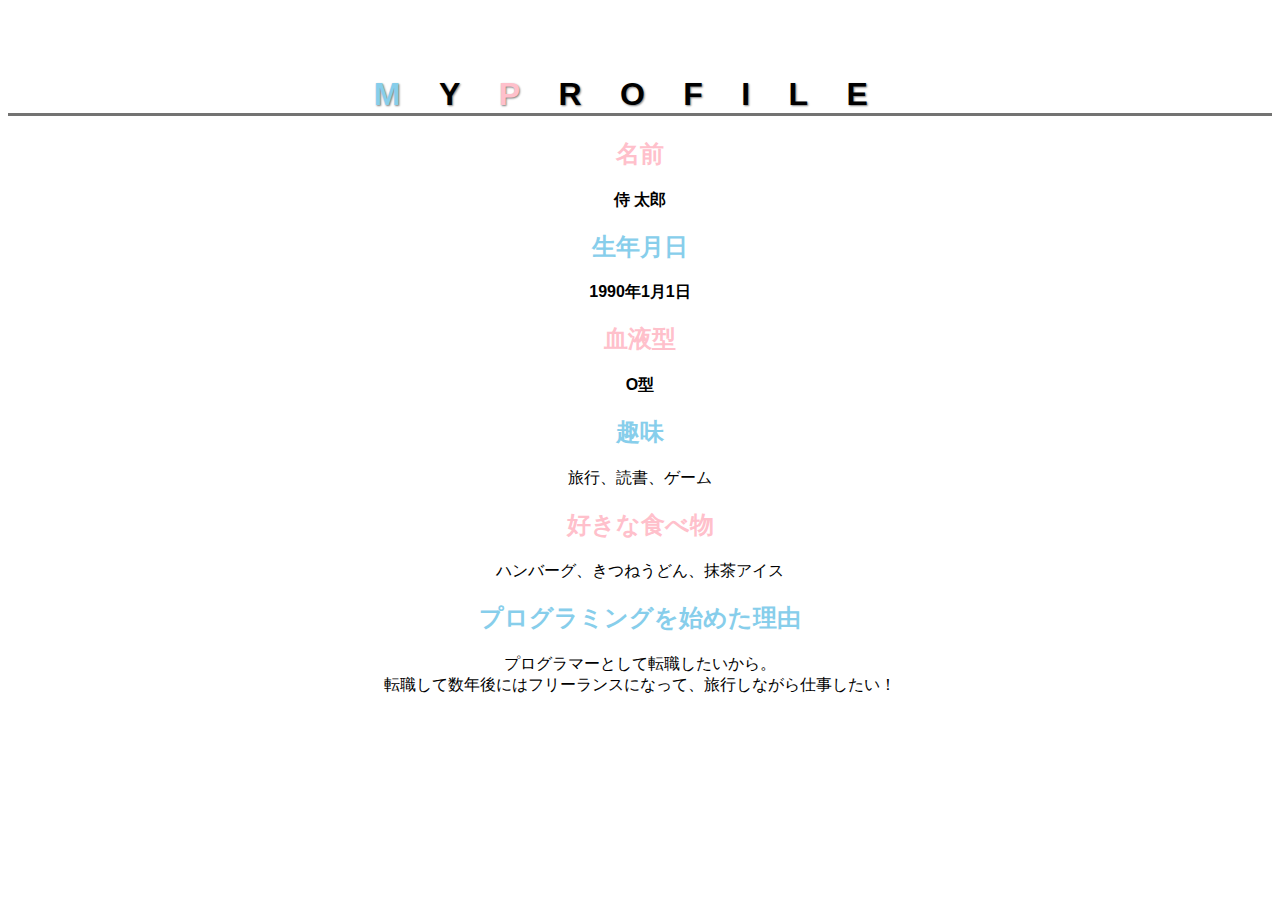
==== kadai_014/kadai_014.html @ 52b75614 "kadai_014をプッシュ" ====
<!DOCTYPE html>
<html lang="ja">
<head>
    <meta charset="UTF-8">
    <meta name="description" content="このページは14章の課題です。">
    <title>14章課題</title>
    <link rel="stylesheet" type="text/css" href="style.css">


    <link rel="preconnect" href="https://fonts.googleapis.com">
    <link rel="preconnect" href="https://fonts.gstatic.com" crossorigin>
    <link href="https://fonts.googleapis.com/css2?family=Noto+Sans+JP&display=swap" rel="stylesheet">
    
    
</head>
<body>

    <h1 class="google-fonts" class="decoration">
        <h1 class="line">
            <span class="text-skyblue">M</span>Y<span class="text-pink">P</span>ROFILE
        </h1>
   
<div id="parent">
    <h2 class ="text-pink" >名前</h2>
    <P class="child1">侍 太郎</P>
        <div class="child1"></div>
    <h2 class ="text-skyblue" >生年月日 </h2>
    <p>1990年1月1日</p>
    <h2 class ="text-pink" >血液型</h2>
    <p>O型</p>
</div>    
    
    <h2 class ="text-skyblue" >趣味</h2>
    <p>旅行、読書、ゲーム</p>
    <h2 class ="text-pink" >好きな食べ物</h2>
    <p>ハンバーグ、きつねうどん、抹茶アイス</p>
    <h2 class ="text-skyblue">プログラミングを始めた理由</h2>
    <p>プログラマーとして転職したいから。
        <br>転職して数年後にはフリーランスになって、旅行しながら仕事したい！</p>

</body>
</html>
---- kadai_014/style.css ----
html{
    font: size 20px;
}

body {
    font-family: "Arial", "Meiryo", sans-serif;
  }

  .google-fonts {
    font-family: "Josefin Sans", sans-serif;
    font-optical-sizing: auto;
    font-weight: 400;
    font-style: normal;
    letter-spacing: 1.2em;
    position: relative;
    display: inline-block;
    letter-spacing: 1.5;
    text-decoration: underline;  
  }


h1 {
   font-family: Josefin Sans , sans-serif;
   text-align: center;
   text-shadow: 1px 1px 2px gray;
   font-size:2em ;
   letter-spacing:  1.2em;
  }

.text-skyblue {color: #87ceeb }

.text-pink{color: rgb(255, 192, 203)}

.line {
  border-bottom: 3px solid rgb(115, 115, 114);
}

h2{text-align :center}

p {text-align :center}

#parent p  {
  font-weight: bold;
}
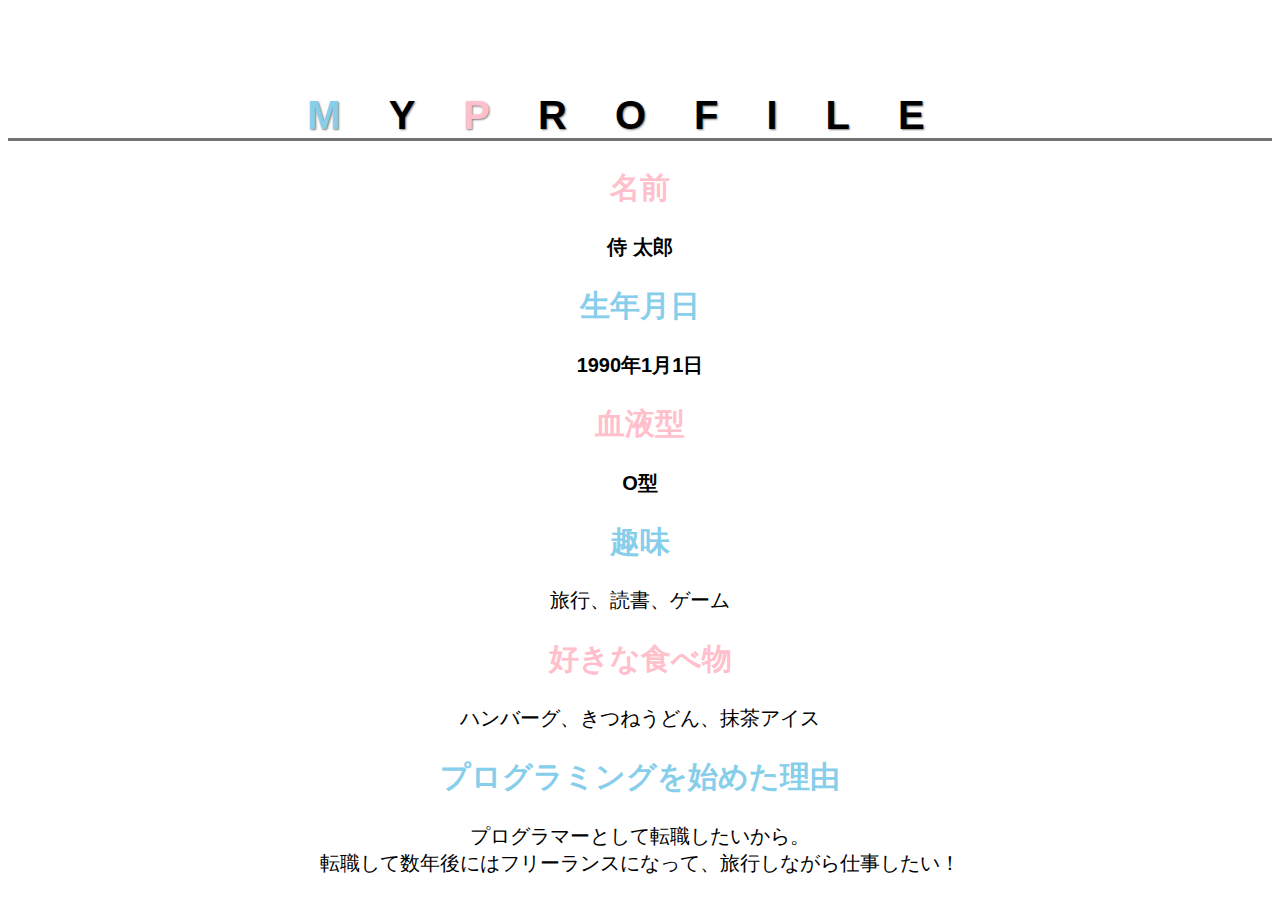
==== commit 00b0f7c6: "kadai_014再プッシュ" ====
--- a/kadai_014/kadai_014.html
+++ b/kadai_014/kadai_014.html
@@ -20,10 +20,10 @@
             <span class="text-skyblue">M</span>Y<span class="text-pink">P</span>ROFILE
         </h1>
    
-<div id="parent">
+<div id="basic">
     <h2 class ="text-pink" >名前</h2>
-    <P class="child1">侍 太郎</P>
-        <div class="child1"></div>
+    <P class="basic1">侍 太郎</P>
+        <div class="basic1"></div>
     <h2 class ="text-skyblue" >生年月日 </h2>
     <p>1990年1月1日</p>
     <h2 class ="text-pink" >血液型</h2>
--- a/kadai_014/style.css
+++ b/kadai_014/style.css
@@ -1,5 +1,5 @@
 html{
-    font: size 20px;
+    font-size:  20px;
 }
 
 body {
@@ -39,7 +39,7 @@
 
 p {text-align :center}
 
-#parent p  {
+#basic p {
   font-weight: bold;
 }
 
